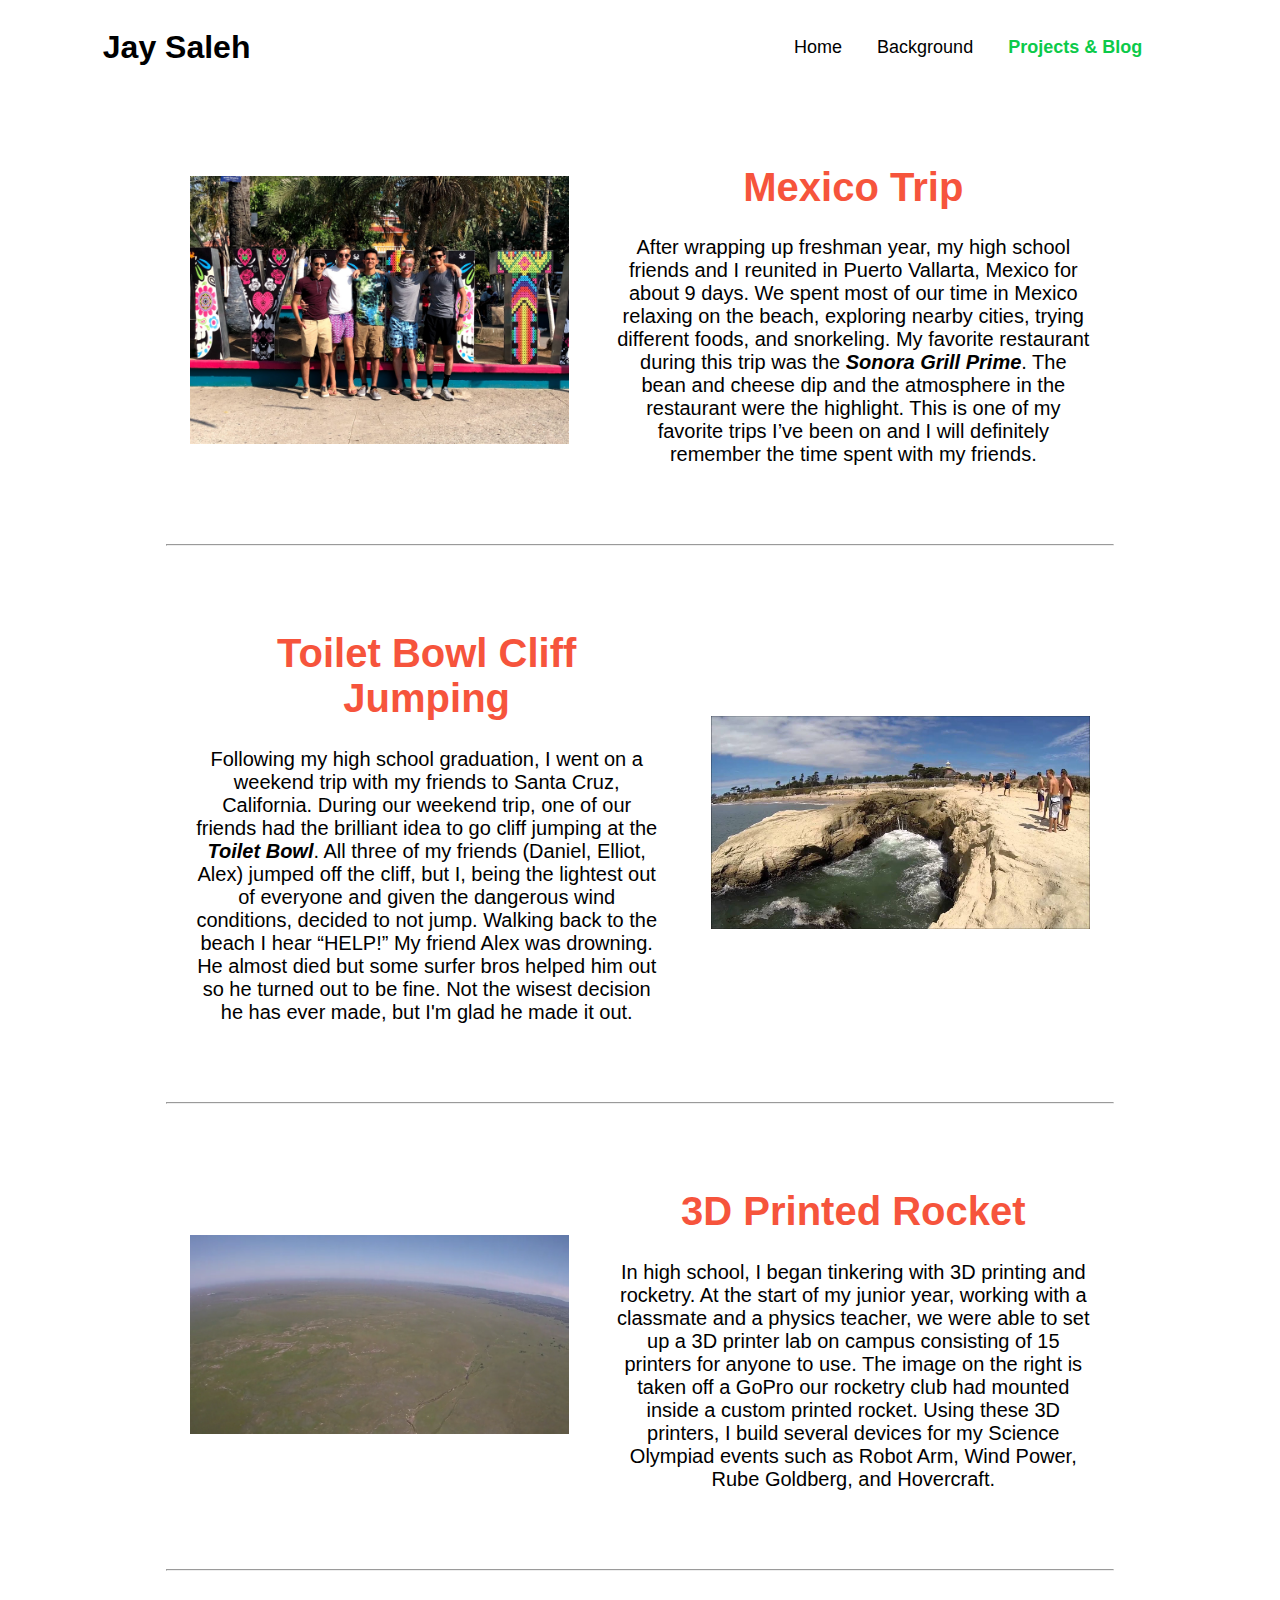
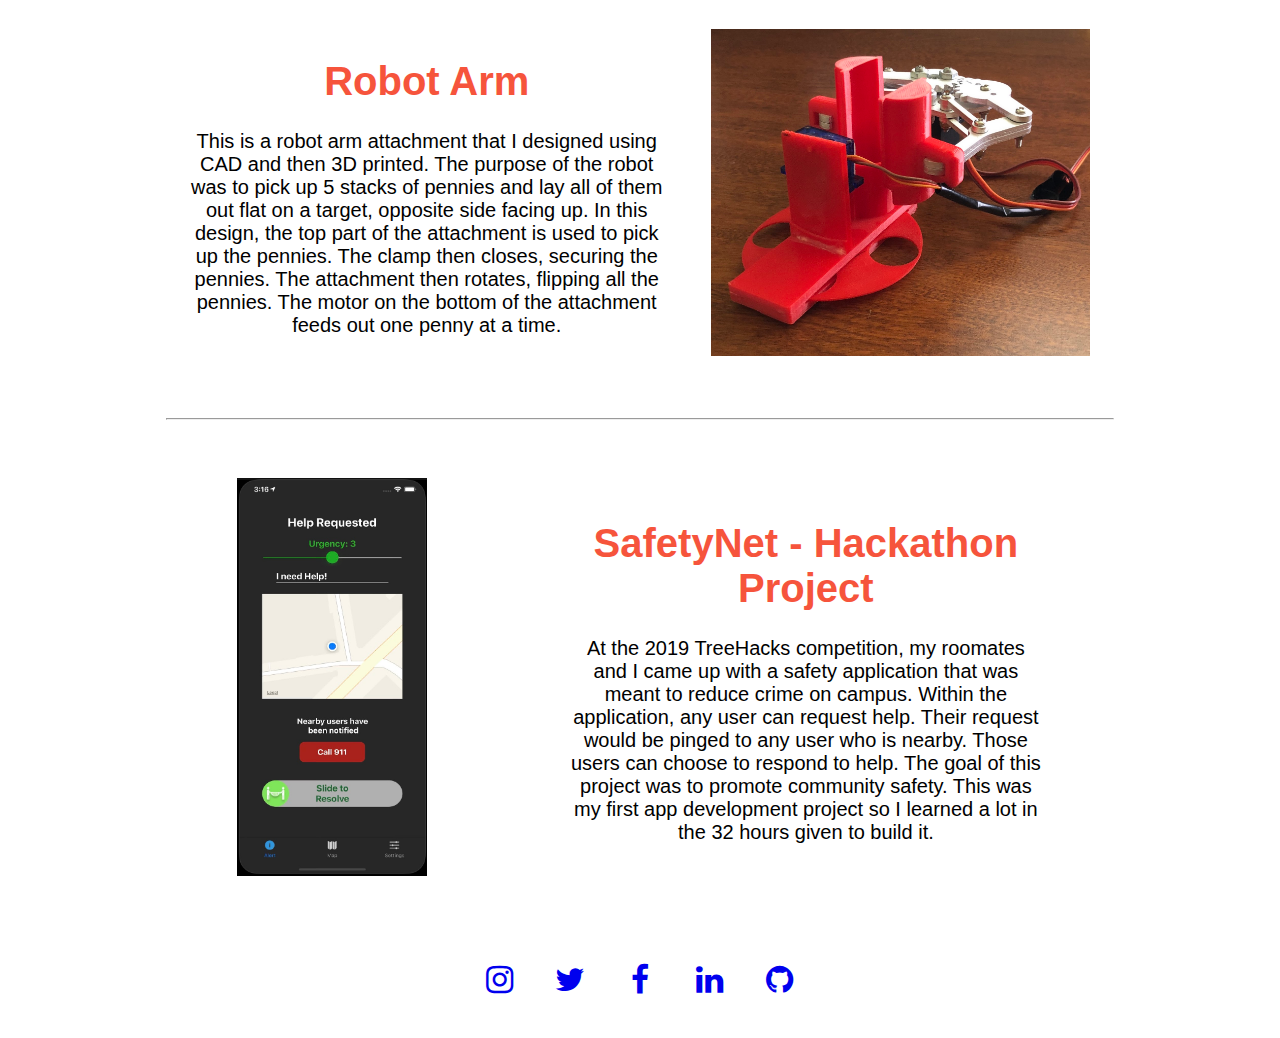
==== portfolio/src/main/webapp/index.html @ 9bb2496b "Modified links and fixed typos" ====
<!-- TODO: Remove optional tags -->
<!DOCTYPE html>
<html>
  <head>
    <meta charset="UTF-8">
    <title>Jay Saleh - Projects & Blog</title>
    <link rel="stylesheet" href="style.css">
    <link rel="stylesheet" href="https://cdnjs.cloudflare.com/ajax/libs/font-awesome/4.7.0/css/font-awesome.min.css">
  </head>
  <body>
    <header id="header">
      <h1>Jay Saleh</h1>
      <ul>
        <li><a href="#">Home</a></li>
        <li><a href="#">Background</a></li>
        <li><a href="#" id="selected">Projects & Blog</a></li>
      </ul>
    </header>
    <div id="blog-body">
      <div class="post">
        <div class="post-img">
          <img src="./images/mexico-trip.jpg" alt="Mexico Picture">
        </div>  
        <div class="post-text">
          <h1>Mexico Trip</h1>
          <p>
            After wrapping up freshman year, my high school friends and I reunited in Puerto Vallarta, Mexico
            for about 9 days. We spent most of our time in Mexico relaxing on the beach, exploring nearby cities,
            trying different foods, and snorkeling. My favorite restaurant during this trip was the
            <b><i><a href="https://bit.ly/3fU8Dr6" target="_blank" class="link">Sonora Grill Prime</a></i></b>.
            The bean and cheese dip and the atmosphere in the restaurant were the highlight. This is one of my
            favorite trips I’ve been on and I will definitely remember the time spent with my friends.
          </p>
        </div>
      </div>
      <hr>
      <div class="post">
        <div class="post-text">
          <h1>Toilet Bowl Cliff Jumping</h1>
          <p>
            Following my high school graduation, I went on a weekend trip with my friends to Santa Cruz, California.
            During our weekend trip, one of our friends had the brilliant idea to go cliff jumping at the 
            <i><b><a href="https://bit.ly/31jEZYq" target="_blank" class="link">Toilet Bowl</a></b></i>. 
            All three of my friends (Daniel, Elliot, Alex) jumped off the cliff, but I, being the lightest out of 
            everyone and given the dangerous wind conditions, decided to not jump. Walking back to the beach I hear
            “HELP!” My friend Alex was drowning. He almost died but some surfer bros helped him out so he turned out
            to be fine. Not the wisest decision he has ever made, but I'm glad he made it out.
          </p>
        </div>
         <div class="post-img">
          <img src="./images/toilet-bowl.jpg" alt="Toilet Bowl">
        </div> 
      </div>
      <hr>
      <div class="post">
        <div class="post-img">
          <img src="./images/rocket.jpg" alt="Rocket">
        </div> 
        <div class="post-text">
          <h1>3D Printed Rocket</h1>
          <p>
            In high school, I began tinkering with 3D printing and rocketry. At the start of my junior year,
            working with a classmate and a physics teacher, we were able to set up a 3D printer lab on campus
            consisting of 15 printers for anyone to use. The image on the right is taken off a GoPro our rocketry
            club had mounted inside a custom printed rocket. Using these 3D printers, I build several devices
            for my Science Olympiad events such as Robot Arm, Wind Power, Rube Goldberg, and Hovercraft.
          </p>
        </div>
      </div>
      <hr>
      <div class="post">
        <div class="post-text">
          <h1>Robot Arm</h1>
          <p>
            This is a robot arm attachment that I designed using CAD and then 3D printed. The purpose of the robot
            was to pick up 5 stacks of pennies and lay all of them out flat on a target, opposite side facing up.
            In this design, the top part of the attachment is used to pick up the pennies. The clamp then closes,
            securing the pennies. The attachment then rotates, flipping all the pennies. The motor on the bottom
            of the attachment feeds out one penny at a time.
          </p>
        </div>
        <div class="post-img">
          <img src="./images/robot-arm.jpg" alt="Robot Arm">
        </div> 
      </div>
      <hr>
      <div class="post">
        <div id="post-img-app">
          <img src="./images/safetyNet.jpg" alt="TreeHacks App">
        </div> 
        <div class="post-text">
          <h1>SafetyNet - Hackathon Project</h1>
          <p>
            At the 2019 TreeHacks competition, my roomates and I came up with a safety application that was meant
            to reduce crime on campus. Within the application, any user can request help. Their request would be
            pinged to any user who is nearby. Those users can choose to respond to help. The goal of this project
            was to promote community safety. This was my first app development project so I learned a lot in the
            32 hours given to build it.
          </p>
        </div>
      </div>
    </div>
    <footer id="footer">
      <a href="https://instagram.com/jaysaleh_" target="_blank" class="fa fa-instagram fa-2x"</a>
      <a href="https://twitter.com/j_saleh6" target="_blank" class="fa fa-twitter fa-2x"</a>
      <a href="https://facebook.com/jay.saleh.777/" target="_blank" class="fa fa-facebook fa-2x"</a>
      <a href="https://linkedin.com/in/jay-saleh" target="_blank" class="fa fa-linkedin fa-2x"</a>
      <a href="https://github.com/jaysaleh" target="_blank" class="fa fa-github fa-2x"></a>
    </footer>
  </body>
</html>
---- portfolio/src/main/webapp/style.css ----
* {
  font-family: Helvetica;
}

/* Header styling */
#header {
  align-items: center;
  display: flex;
  flex-direction: row;
  justify-content: space-between;
  margin: 0 auto 0 auto;
}

#header h1 {
  font-weight: 600;
}

#header ul {
  display: flex;
  flex-direction: row;
  list-style:none;
}

#header a {
  color: #000;
  font-size: 18px;
  font-weight: 200;
  padding-right: 35px;
  text-decoration: none;
}

#selected {
  color: #0cca4a !important;
  font-weight: bold !important;
}

/* Post styling */
#blog-body {
  margin: 0 auto 0 auto;
}

.post {
  align-items: center;
  display: flex;
  flex-direction: row;
  justify-content: space-around;
  margin: 0 auto 0 auto;
  width: 100%;
}

.post-img {
  width: 40%;
}

#post-img-app {
  width: 20%;
}

.post-img img,
#post-img-app img {
  height: 100%;
  width: 100%;
}

.post-text {
  width: 50%;
  text-align: center;
}

.post-text a:hover {
  color: #0cca4a !important;
}

.post-text a {
  color: #000 !important;
}

.post-text h1 {
  color: #f6543c;
}

/* <a> styling */
a:visited {
  color: #000;
}

a:hover {
  color: #f6543c !important;
}

.link {
  text-decoration: none;
}

/* Footer styling */
#footer {
  align-items: center;
  display: flex;
  flex-direction: row;
  height: 100px;
  justify-content: center;
  margin: 0 auto 0 auto;
  width: 60%;
}

/* Social media icons styling */
.fa {
  font-size: 50px;
  padding: 10px;
  text-align: center;
  text-decoration: none;
  width: 50px;
}

.fa:hover {
  color: #0cca4a !important;
  opacity: 0.7;
}

/* Window resizing contstraints */
@media (min-width:800px) {
  #header {
    width: 95% !important;
  }
  #blog-body {
    width: 85% !important;
  }  
  .post-text h1 {
    font-size: 30px !important;
  }
  .post-text p {
    font-size: 18px !important;
  }
  .post {
    padding-bottom: 25px !important;
    padding-top: 25px !important;
  }
}

@media (min-width:1200px) {
  #header {
    width: 85% !important;
  }
  #blog-body {
    width: 75% !important;
  }  
  .post-text h1 {
    font-size: 40px !important;
  }
  .post-text p {
    font-size: 20px !important;
  }
  .post {
    padding-bottom: 50px !important;
    padding-top: 50px !important;
  }
}

@media (min-width:1600px) {
  #header {
    width: 75% !important;
  }
  #blog-body {
    width: 65% !important;
  }  
  .post-text h1 {
    font-size: 50px !important;
  }
  .post-text p {
    font-size: 22px !important;
  }
  .post {
    padding-bottom: 75px !important;
    padding-top: 75px !important;
  }
}
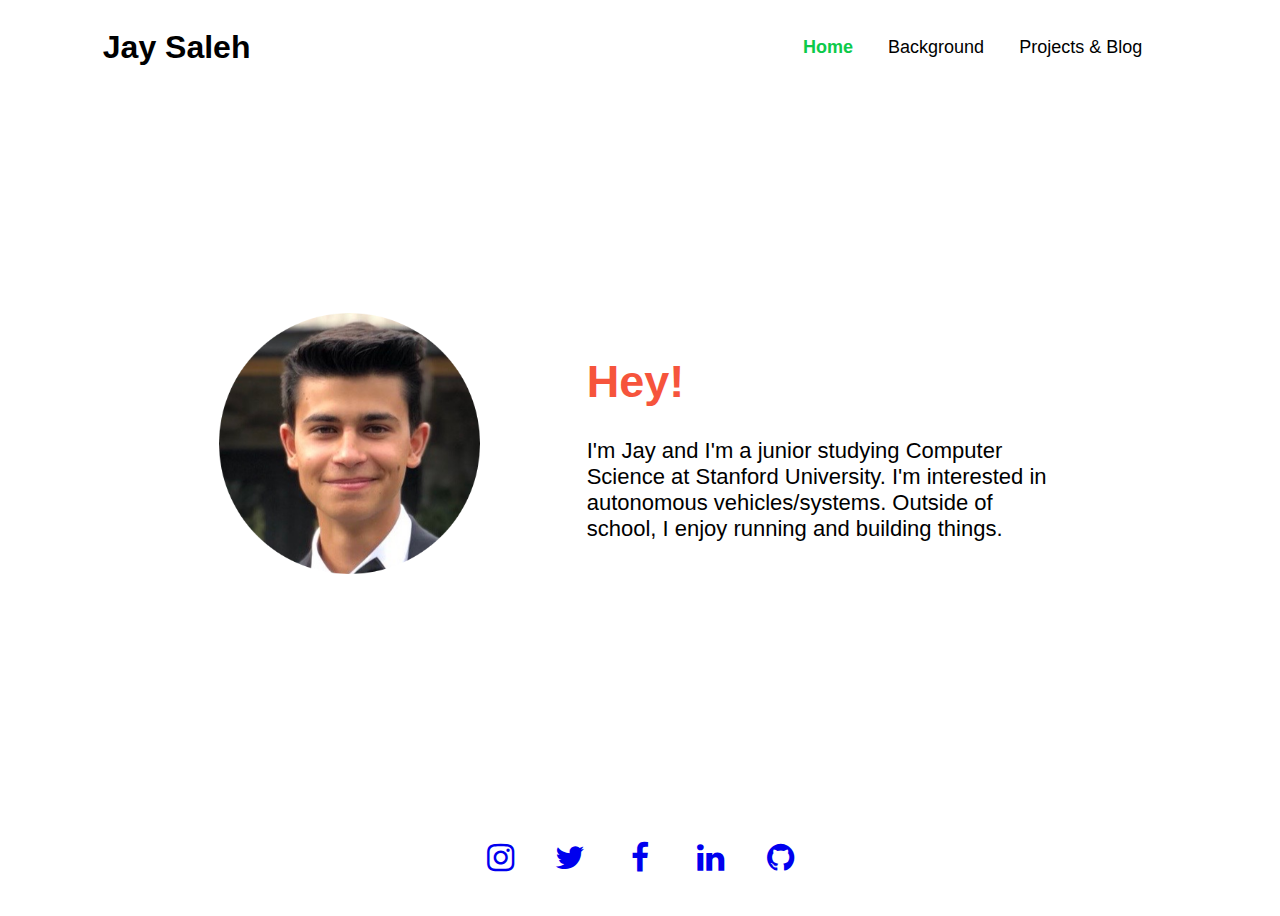
==== commit 6ea08452: "Minor footer styling and resizing support" ====
--- a/portfolio/src/main/webapp/index.html
+++ b/portfolio/src/main/webapp/index.html
@@ -1,101 +1,31 @@
-<!-- TODO: Remove optional tags -->
 <!DOCTYPE html>
 <html>
   <head>
     <meta charset="UTF-8">
-    <title>Jay Saleh - Projects & Blog</title>
+    <title>Jay Saleh's Portfolio</title>
     <link rel="stylesheet" href="style.css">
     <link rel="stylesheet" href="https://cdnjs.cloudflare.com/ajax/libs/font-awesome/4.7.0/css/font-awesome.min.css">
+    <script src="script.js"></script>
   </head>
-  <body>
-    <header id="header">
-      <h1>Jay Saleh</h1>
-      <ul>
-        <li><a href="#">Home</a></li>
-        <li><a href="#">Background</a></li>
-        <li><a href="#" id="selected">Projects & Blog</a></li>
-      </ul>
-    </header>
-    <div id="blog-body">
-      <div class="post">
-        <div class="post-img">
-          <img src="./images/mexico-trip.jpg" alt="Mexico Picture">
+  <body id="container">
+    <div id="content-wrap">
+      <header id="header">
+        <h1>Jay Saleh</h1>
+        <ul>
+          <li><a href="#" id="selected">Home</a></li>
+          <li><a href="#">Background</a></li>
+          <li><a href="#">Projects & Blog</a></li>
+        </ul>
+      </header>
+      <div id="body">
+        <div id="body-img">
+          <img src="./images/jay-circle.JPG" alt="Jay's Picture">
         </div>  
-        <div class="post-text">
-          <h1>Mexico Trip</h1>
+        <div id="body-text">
+          <h1>Hey!</h1>
           <p>
-            After wrapping up freshman year, my high school friends and I reunited in Puerto Vallarta, Mexico
-            for about 9 days. We spent most of our time in Mexico relaxing on the beach, exploring nearby cities,
-            trying different foods, and snorkeling. My favorite restaurant during this trip was the
-            <b><i><a href="https://bit.ly/3fU8Dr6" target="_blank" class="link">Sonora Grill Prime</a></i></b>.
-            The bean and cheese dip and the atmosphere in the restaurant were the highlight. This is one of my
-            favorite trips I’ve been on and I will definitely remember the time spent with my friends.
-          </p>
-        </div>
-      </div>
-      <hr>
-      <div class="post">
-        <div class="post-text">
-          <h1>Toilet Bowl Cliff Jumping</h1>
-          <p>
-            Following my high school graduation, I went on a weekend trip with my friends to Santa Cruz, California.
-            During our weekend trip, one of our friends had the brilliant idea to go cliff jumping at the 
-            <i><b><a href="https://bit.ly/31jEZYq" target="_blank" class="link">Toilet Bowl</a></b></i>. 
-            All three of my friends (Daniel, Elliot, Alex) jumped off the cliff, but I, being the lightest out of 
-            everyone and given the dangerous wind conditions, decided to not jump. Walking back to the beach I hear
-            “HELP!” My friend Alex was drowning. He almost died but some surfer bros helped him out so he turned out
-            to be fine. Not the wisest decision he has ever made, but I'm glad he made it out.
-          </p>
-        </div>
-         <div class="post-img">
-          <img src="./images/toilet-bowl.jpg" alt="Toilet Bowl">
-        </div> 
-      </div>
-      <hr>
-      <div class="post">
-        <div class="post-img">
-          <img src="./images/rocket.jpg" alt="Rocket">
-        </div> 
-        <div class="post-text">
-          <h1>3D Printed Rocket</h1>
-          <p>
-            In high school, I began tinkering with 3D printing and rocketry. At the start of my junior year,
-            working with a classmate and a physics teacher, we were able to set up a 3D printer lab on campus
-            consisting of 15 printers for anyone to use. The image on the right is taken off a GoPro our rocketry
-            club had mounted inside a custom printed rocket. Using these 3D printers, I build several devices
-            for my Science Olympiad events such as Robot Arm, Wind Power, Rube Goldberg, and Hovercraft.
-          </p>
-        </div>
-      </div>
-      <hr>
-      <div class="post">
-        <div class="post-text">
-          <h1>Robot Arm</h1>
-          <p>
-            This is a robot arm attachment that I designed using CAD and then 3D printed. The purpose of the robot
-            was to pick up 5 stacks of pennies and lay all of them out flat on a target, opposite side facing up.
-            In this design, the top part of the attachment is used to pick up the pennies. The clamp then closes,
-            securing the pennies. The attachment then rotates, flipping all the pennies. The motor on the bottom
-            of the attachment feeds out one penny at a time.
-          </p>
-        </div>
-        <div class="post-img">
-          <img src="./images/robot-arm.jpg" alt="Robot Arm">
-        </div> 
-      </div>
-      <hr>
-      <div class="post">
-        <div id="post-img-app">
-          <img src="./images/safetyNet.jpg" alt="TreeHacks App">
-        </div> 
-        <div class="post-text">
-          <h1>SafetyNet - Hackathon Project</h1>
-          <p>
-            At the 2019 TreeHacks competition, my roomates and I came up with a safety application that was meant
-            to reduce crime on campus. Within the application, any user can request help. Their request would be
-            pinged to any user who is nearby. Those users can choose to respond to help. The goal of this project
-            was to promote community safety. This was my first app development project so I learned a lot in the
-            32 hours given to build it.
+            I'm Jay and I'm a junior studying Computer Science at Stanford University. I'm interested in
+            autonomous vehicles/systems. Outside of school, I enjoy running and building things.
           </p>
         </div>
       </div>
@@ -108,4 +38,4 @@
       <a href="https://github.com/jaysaleh" target="_blank" class="fa fa-github fa-2x"></a>
     </footer>
   </body>
-</html>+</html>
--- a/portfolio/src/main/webapp/style.css
+++ b/portfolio/src/main/webapp/style.css
@@ -1,5 +1,15 @@
 * {
   font-family: Helvetica;
+}
+
+/* Container styling */
+#container {
+  position: relative;
+  min-height: 100vh;
+}
+
+#content-wrap {
+  padding-bottom: 100px;
 }
 
 /* Header styling */
@@ -22,7 +32,7 @@
 }
 
 #header a {
-  color: #000;
+  color: #000000;
   font-size: 18px;
   font-weight: 200;
   padding-right: 35px;
@@ -34,73 +44,53 @@
   font-weight: bold !important;
 }
 
-/* Post styling */
-#blog-body {
-  margin: 0 auto 0 auto;
-}
-
-.post {
+/* Body styling */
+#body {
   align-items: center;
   display: flex;
   flex-direction: row;
   justify-content: space-around;
   margin: 0 auto 0 auto;
-  width: 100%;
 }
 
-.post-img {
-  width: 40%;
+#body-img {
+  width: 27.5%;
 }
 
-#post-img-app {
-  width: 20%;
-}
-
-.post-img img,
-#post-img-app img {
+#body-img img {
   height: 100%;
   width: 100%;
 }
 
-.post-text {
+#body-text {
   width: 50%;
-  text-align: center;
 }
 
-.post-text a:hover {
-  color: #0cca4a !important;
-}
-
-.post-text a {
-  color: #000 !important;
-}
-
-.post-text h1 {
+#body-text h1{
   color: #f6543c;
 }
 
-/* <a> styling */
-a:visited {
-  color: #000;
+/* a tag styling */
+a:visited{
+  color: #000000;
 }
 
-a:hover {
+a:hover{
   color: #f6543c !important;
-}
-
-.link {
-  text-decoration: none;
 }
 
 /* Footer styling */
 #footer {
   align-items: center;
+  bottom: 0;
   display: flex;
   flex-direction: row;
   height: 100px;
   justify-content: center;
-  margin: 0 auto 0 auto;
-  width: 60%;
+  margin-left: auto;
+  margin-right: auto;
+  position: absolute;
+  width: 100%;
 }
 
 /* Social media icons styling */
@@ -122,18 +112,17 @@
   #header {
     width: 95% !important;
   }
-  #blog-body {
+  #body {
     width: 85% !important;
   }  
-  .post-text h1 {
-    font-size: 30px !important;
+  #body-text h1 {
+    font-size: 35px !important;
   }
-  .post-text p {
+  #body-text p {
     font-size: 18px !important;
   }
-  .post {
-    padding-bottom: 25px !important;
-    padding-top: 25px !important;
+  #body {
+    padding-top: 125px !important;
   }
 }
 
@@ -141,18 +130,17 @@
   #header {
     width: 85% !important;
   }
-  #blog-body {
+  #body {
     width: 75% !important;
   }  
-  .post-text h1 {
-    font-size: 40px !important;
+  #body-text h1 {
+    font-size: 45px !important;
   }
-  .post-text p {
-    font-size: 20px !important;
+  #body-text p {
+    font-size: 22px !important;
   }
-  .post {
-    padding-bottom: 50px !important;
-    padding-top: 50px !important;
+  #body {
+    padding-top: 225px !important;
   }
 }
 
@@ -160,17 +148,16 @@
   #header {
     width: 75% !important;
   }
-  #blog-body {
-    width: 65% !important;
+  #body {
+    width: 60% !important;
   }  
-  .post-text h1 {
-    font-size: 50px !important;
+  #body-text h1 {
+    font-size: 55px !important;
   }
-  .post-text p {
-    font-size: 22px !important;
+  #body-text p {
+    font-size: 26px !important;
   }
-  .post {
-    padding-bottom: 75px !important;
-    padding-top: 75px !important;
+  #body {
+    padding-top: 325px !important;
   }
-}+}
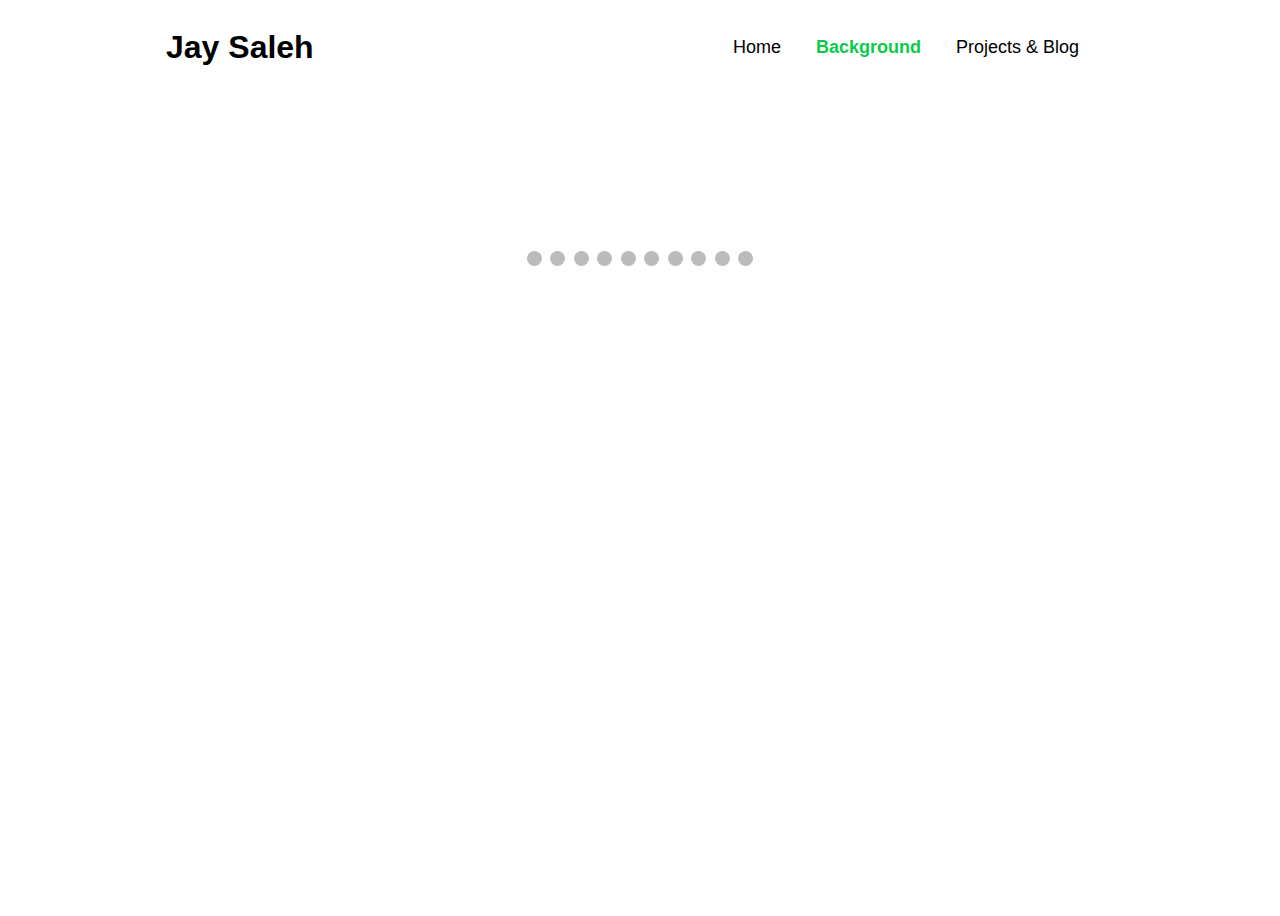
==== commit 9bc48347: "Alphabatized style.css file and minor edits to footer" ====
--- a/portfolio/src/main/webapp/index.html
+++ b/portfolio/src/main/webapp/index.html
@@ -1,41 +1,132 @@
+<!-- TODO: Remove optional tags in all html files
+     TODO: Look into creating an enum for plusSlides(-1/1)
+ -->
 <!DOCTYPE html>
 <html>
   <head>
     <meta charset="UTF-8">
-    <title>Jay Saleh's Portfolio</title>
+    <title>Jay Saleh - Background</title>
     <link rel="stylesheet" href="style.css">
-    <link rel="stylesheet" href="https://cdnjs.cloudflare.com/ajax/libs/font-awesome/4.7.0/css/font-awesome.min.css">
-    <script src="script.js"></script>
-  </head>
+    <script src="https://kit.fontawesome.com/3e46bf8e63.js" crossorigin="anonymous"></script>
+  <head>
   <body id="container">
     <div id="content-wrap">
       <header id="header">
         <h1>Jay Saleh</h1>
         <ul>
-          <li><a href="#" id="selected">Home</a></li>
-          <li><a href="#">Background</a></li>
-          <li><a href="#">Projects & Blog</a></li>
+          <li><a href="#">Home</a><li>
+          <li><a href="#" id="selected">Background</a><li>
+          <li><a href="#">Projects & Blog</a><li>
         </ul>
       </header>
-      <div id="body">
-        <div id="body-img">
-          <img src="./images/jay-circle.JPG" alt="Jay's Picture">
-        </div>  
-        <div id="body-text">
-          <h1>Hey!</h1>
+      <div id="slideshow-container">
+        <a class="fas fa-arrow-left fas-3x" onclick="plusSlide(-1)"></a>
+        <div class="mySlides fade">
+          <h1>Birth</h1>
+          <h3>August 12th 2000 - Stockton, CA</h1>
+          <img src="../images/jay-birth.jpg" alt="Birth Picture" class="img-60">
           <p>
-            I'm Jay and I'm a junior studying Computer Science at Stanford University. I'm interested in
-            autonomous vehicles/systems. Outside of school, I enjoy running and building things.
+            My mother birthed her second child (me) on August 12th, 2000 at 4:44 PM at Dameron Hospital in Stockton, California. 
+            I don't rememeber the journey but apparently I almost died. Shortly after, I traveled 16 miles north to my new crib. 
+            Above is a picture of me with all my new drip.
           </p>
         </div>
+        <div class="mySlides fade">
+          <h1>Brother's Ballpit Party</h1>
+          <h3>December 6th 2001 - Stockton, CA</h1>
+          <img src="../images/jay-ballpit.jpg" alt="Ballpit Picture" class="img-60">
+          <p>As you can see from the picture above, I was having a <b><i>blast.</i></b></p>
+        </div>
+        <div class="mySlides fade">
+          <h1>First Zoo Trip</h1>
+          <h3>June 2002 - Lodi, CA</h1>
+          <img src="../images/jay-zoo.jpg" alt="Zoo Picture" class="img-60">
+          <p>
+            This was my first trip to Mickie Grove Park, a local park with a zoo. I was teriffied of animals before this day, but 
+            I really liked the parrots they had. From this day foward, my parents would take me to the zoo pretty often.
+          </p>
+        </div>
+        <div class="mySlides fade">
+          <h1>Introduction to the Computer</h1>
+          <h3>Febuary 2006 - Lodi, CA</h1>
+          <img src="../images/emachine.jpg" alt="Computer Picture" class="img-60">
+          <p>
+            This was my family's first computer, the eMachine T3985. I loved this thing. I remember spending long nights playing
+            computer games. Around this time I also started school at first grade. I missed preschool, kindgarden, and part of
+            first grade as I was out of the country.
+          </p>
+        </div>
+        <div class="mySlides fade">
+          <h1>Lakewood Elementary School</h1>
+          <h3>February 2006 - May 2012 - Lodi, CA</h1>
+          <img src="../images/lakewood.jpg" alt="Lakewood Picture" class="img-60">
+          <p>
+            This is where I went to Elementary School. I spent 2006 - 2011 here. As mentioned previously, I started school at 1st grade
+            so the majority of my time here was spent catching up. I'll take the next few slides to introduce my town/schools.
+            Shoutout to <br> Mr. McKilligan, you're a real one.
+          </p>
+        </div>
+        <div class="mySlides fade">
+          <h1>Millswood Middle School</h1>
+          <h3>August 2012 - May 2014 - Lodi, CA</h1>
+          <img src="../images/millswood.jpg" alt="Millswood Picture" class="img-80">
+          <p>This is where I went to middle school. I don't remember much from this time period so we'll just move on.</p>
+        </div>
+        <div class="mySlides fade">
+          <h1>Lodi High School</h1>
+          <h3>August 2014 - May 2018 - Lodi, CA</h1>
+          <img src="../images/lodihigh.jpg" alt="Lodi High Picture" class="img-60">
+          <p>
+            This is my high school. I would say about 80% of my memories come from this place. I made a lot of freinds here through 
+            several activities such as cross country, track and field, rocketry club, the 3D printing lab, and Science Olympiad. As 
+            much as I hated this place while I was there, I miss the memories I made with my friends before we all went our respective paths.
+          </p>
+        </div>
+        <div class="mySlides fade">
+          <h1>High School Graduation</h1>
+          <h3>May 31st 2018 - Stockton, CA</h1>
+          <img src="../images/grad.jpg" alt="Grad Picture" class="img-75">
+          <p>These are some of my closest friends in high school. It was a very nostalgic day. I miss the boys.</p>
+        </div>
+        <div class="mySlides fade">
+          <h1>First Day of College</h1>
+          <h3>Septemeber 21st 2018 - Stanford, CA</h1>
+          <img src="../images/stanford.jpg" alt="Stanford Picture" class="img-75">
+          <p>
+            I started school on Septemeber 21st 2018. Going into college I was premed. After taking <b><a href="https://web.stanford.edu/class/cs106b/" target="_blank" id="cs-link">CS106B</a></b> (Programing Abstractions), I found the content very enagaging 
+            and decided to switch majors to Computer Science. College was very intimiating at first with everyone saying it would be extremely 
+            diffcult. Looking back to my first day, I would tell myself to take it easy.
+          </p>
+        </div>
+        <div class="mySlides fade">
+          <h1>First Day at Google</h1>
+          <h3>June 15th 2020 - Lodi, CA</h1>
+          <img src="../images/google.jpg" alt="Google Picture" class="img-50">
+          <p>I'm super exicted to be a part of Google and for all the explorations I take this summer!</p>
+        </div>  
+        <a class="fas fa-arrow-right fas-3x" onclick="plusSlide(1)"></a>
+      </div>
+      <br>
+      <div class="dot-container">
+        <span class="dot" onclick="currentSlide(1)"></span>
+        <span class="dot" onclick="currentSlide(2)"></span>
+        <span class="dot" onclick="currentSlide(3)"></span>
+        <span class="dot" onclick="currentSlide(4)"></span>
+        <span class="dot" onclick="currentSlide(5)"></span>
+        <span class="dot" onclick="currentSlide(6)"></span>
+        <span class="dot" onclick="currentSlide(7)"></span>
+        <span class="dot" onclick="currentSlide(8)"></span>
+        <span class="dot" onclick="currentSlide(9)"></span>
+        <span class="dot" onclick="currentSlide(10)"></span>
       </div>
     </div>
-    <footer id="footer">
-      <a href="https://instagram.com/jaysaleh_" target="_blank" class="fa fa-instagram fa-2x"</a>
-      <a href="https://twitter.com/j_saleh6" target="_blank" class="fa fa-twitter fa-2x"</a>
-      <a href="https://facebook.com/jay.saleh.777/" target="_blank" class="fa fa-facebook fa-2x"</a>
-      <a href="https://linkedin.com/in/jay-saleh" target="_blank" class="fa fa-linkedin fa-2x"</a>
-      <a href="https://github.com/jaysaleh" target="_blank" class="fa fa-github fa-2x"></a>
-    </footer>
   </body>
+  <footer id="footer">
+    <a href="https://instagram.com/jaysaleh_" target="_blank" class="fa fa-instagram fa-2x"</a>
+    <a href="https://twitter.com/j_saleh6" target="_blank" class="fa fa-twitter fa-2x"</a>
+    <a href="https://facebook.com/jay.saleh.777/" target="_blank" class="fa fa-facebook fa-2x"</a>
+    <a href="https://linkedin.com/in/jay-saleh" target="_blank" class="fa fa-linkedin fa-2x"</a>
+    <a href="https://github.com/jaysaleh" target="_blank" class="fa fa-github fa-2x"></a>
+  </footer>
+  <script src="script.js"></script>
 </html>
--- a/portfolio/src/main/webapp/style.css
+++ b/portfolio/src/main/webapp/style.css
@@ -1,5 +1,20 @@
-* {
+* { 
+  box-sizing: border-box;
   font-family: Helvetica;
+}
+
+/* <a> styling */
+a:hover {
+  color: #f6543c !important;
+}
+
+a:visited {
+  color: #000;
+}
+
+.active, 
+.dot:hover {
+  background-color: #717171;
 }
 
 /* Container styling */
@@ -12,152 +27,192 @@
   padding-bottom: 100px;
 }
 
-/* Header styling */
-#header {
-  align-items: center;
-  display: flex;
-  flex-direction: row;
-  justify-content: space-between;
-  margin: 0 auto 0 auto;
-}
-
-#header h1 {
-  font-weight: 600;
-}
-
-#header ul {
-  display: flex;
-  flex-direction: row;
-  list-style:none;
-}
-
-#header a {
-  color: #000000;
-  font-size: 18px;
-  font-weight: 200;
-  padding-right: 35px;
-  text-decoration: none;
-}
-
-#selected {
+/* Link styling */
+#cs-link {
+  text-decoration: none;
+}
+
+/* Dot styling */
+.dot {
+  background-color: #bbb;
+  border-radius: 50%;
+  cursor: pointer;
+  display: inline-block;
+  height: 15px;
+  margin: 0 2px;
+  transition: background-color 0.6s ease;
+  width: 15px;
+}
+
+.dot-container {
+  text-align: center;
+}
+
+/* Button styling */
+.fas {
+  font-size: 50px;
+  padding: 10px;
+  text-align: center;
+  text-decoration: none;
+  width: 50px;
+}
+
+.fas:hover {
+  color: #f6543c;
+  opacity: 0.3;
+}
+
+/* Social media icon styling */
+.fa {
+  font-size: 50px;
+  padding: 10px;
+  text-align: center;
+  text-decoration: none;
+  width: 50px;
+}
+
+.fa:hover {
   color: #0cca4a !important;
-  font-weight: bold !important;
-}
-
-/* Body styling */
-#body {
-  align-items: center;
-  display: flex;
-  flex-direction: row;
-  justify-content: space-around;
-  margin: 0 auto 0 auto;
-}
-
-#body-img {
-  width: 27.5%;
-}
-
-#body-img img {
-  height: 100%;
-  width: 100%;
-}
-
-#body-text {
-  width: 50%;
-}
-
-#body-text h1{
-  color: #f6543c;
-}
-
-/* a tag styling */
-a:visited{
-  color: #000000;
-}
-
-a:hover{
-  color: #f6543c !important;
+  opacity: 0.7;
+}
+
+/* Fade styling */
+.fade {
+  animation-duration: 1.5s;
+  animation-name: fade;
+  -webkit-animation-duration: 1.5s;
+  -webkit-animation-name: fade;
 }
 
 /* Footer styling */
 #footer {
   align-items: center;
-  bottom: 0;
+  bottom: 0px;
   display: flex;
   flex-direction: row;
   height: 100px;
   justify-content: center;
   margin-left: auto;
   margin-right: auto;
+  margin-top: 20px;
   position: absolute;
   width: 100%;
 }
 
-/* Social media icons styling */
-.fa {
-  font-size: 50px;
-  padding: 10px;
-  text-align: center;
-  text-decoration: none;
-  width: 50px;
-}
-
-.fa:hover {
+/* Header styling */
+#header {
+  align-items: center;
+  display: flex;
+  flex-direction: row;
+  justify-content: space-between;
+  margin-left: auto;
+  margin-right: auto;
+  width: 75%;
+}
+
+#header a {
+  color: #000;
+  font-size: 18px;
+  font-weight: 200;
+  padding-right: 35px;
+  text-decoration: none;
+}
+
+#header h1 {
+  font-weight: 600;
+}
+
+#header ul {
+  display: flex;
+  flex-direction: row;
+  list-style:none;
+}
+
+/* Image styling */
+.img-50 {
+  height: 50%;
+  width: 50%;
+}
+
+.img-60 {
+  height: 60%;
+  width: 60%;
+}
+
+.img-75 {
+  height: 75%;
+  width: 75%;
+}
+
+.img-80 {
+  height: 80%;
+  width: 80%;
+}
+
+/* mySlides styling */
+.mySlides {
+  display: none;
+  text-align: center;
+}
+
+.mySlides h1 {
+  color: #f6543c;
+  text-align: center;
+}
+
+.mySlides h3 {
+  text-align: center;
+}
+
+/* Selected page styling */
+#selected {
   color: #0cca4a !important;
-  opacity: 0.7;
-}
-
-/* Window resizing contstraints */
-@media (min-width:800px) {
-  #header {
-    width: 95% !important;
-  }
-  #body {
-    width: 85% !important;
-  }  
-  #body-text h1 {
-    font-size: 35px !important;
-  }
-  #body-text p {
-    font-size: 18px !important;
-  }
-  #body {
+  font-weight: bold !important;
+}
+
+/* Slide container styling */
+#slideshow-container {
+  align-items: center;
+  display: flex;
+  justify-content: space-around;
+  margin: auto;
+  max-width: 1000px;
+}
+
+/* Fading animations */
+@-webkit-keyframes fade {
+  from {
+    opacity: .4;
+  }
+  to {
+    opacity: 1;
+  }
+}
+
+@keyframes fade {
+  from {
+    opacity: .4;
+  }
+  to {
+    opacity: 1;
+  }
+}
+
+/* Resizing constraints */
+@media (min-width:800px){
+  #slideshow-container {
+    padding-top: 50px !important;
+  }
+}
+
+@media (min-width:1200px){
+  #slideshow-container {
     padding-top: 125px !important;
   }
 }
 
-@media (min-width:1200px) {
-  #header {
-    width: 85% !important;
-  }
-  #body {
-    width: 75% !important;
-  }  
-  #body-text h1 {
-    font-size: 45px !important;
-  }
-  #body-text p {
-    font-size: 22px !important;
-  }
-  #body {
-    padding-top: 225px !important;
-  }
-}
-
-@media (min-width:1600px) {
-  #header {
-    width: 75% !important;
-  }
-  #body {
-    width: 60% !important;
-  }  
-  #body-text h1 {
-    font-size: 55px !important;
-  }
-  #body-text p {
-    font-size: 26px !important;
-  }
-  #body {
-    padding-top: 325px !important;
-  }
-}
+@media (min-width:1600px){
+  #slideshow-container {
+    padding-top: 200px !important;
+  }
+}
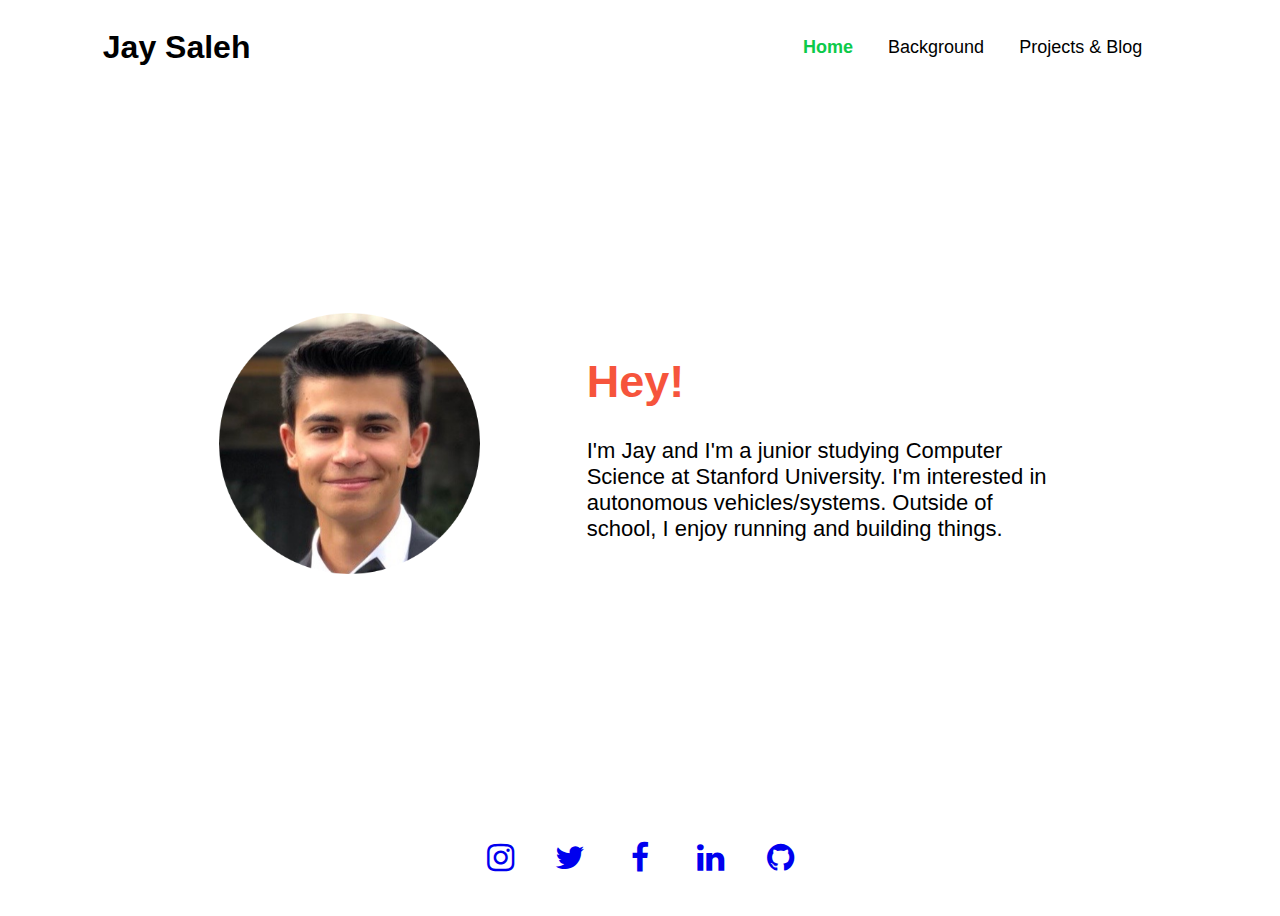
==== commit 19c5d7bc: "Merge pull request #2 from jaysaleh/home-screen" ====
--- a/portfolio/src/main/webapp/index.html
+++ b/portfolio/src/main/webapp/index.html
@@ -1,132 +1,41 @@
-<!-- TODO: Remove optional tags in all html files
-     TODO: Look into creating an enum for plusSlides(-1/1)
- -->
 <!DOCTYPE html>
 <html>
   <head>
     <meta charset="UTF-8">
-    <title>Jay Saleh - Background</title>
+    <title>Jay Saleh's Portfolio</title>
     <link rel="stylesheet" href="style.css">
-    <script src="https://kit.fontawesome.com/3e46bf8e63.js" crossorigin="anonymous"></script>
-  <head>
+    <link rel="stylesheet" href="https://cdnjs.cloudflare.com/ajax/libs/font-awesome/4.7.0/css/font-awesome.min.css">
+    <script src="script.js"></script>
+  </head>
   <body id="container">
     <div id="content-wrap">
       <header id="header">
         <h1>Jay Saleh</h1>
         <ul>
-          <li><a href="#">Home</a><li>
-          <li><a href="#" id="selected">Background</a><li>
-          <li><a href="#">Projects & Blog</a><li>
+          <li><a href="#" id="selected">Home</a></li>
+          <li><a href="#">Background</a></li>
+          <li><a href="#">Projects & Blog</a></li>
         </ul>
       </header>
-      <div id="slideshow-container">
-        <a class="fas fa-arrow-left fas-3x" onclick="plusSlide(-1)"></a>
-        <div class="mySlides fade">
-          <h1>Birth</h1>
-          <h3>August 12th 2000 - Stockton, CA</h1>
-          <img src="../images/jay-birth.jpg" alt="Birth Picture" class="img-60">
+      <div id="body">
+        <div id="body-img">
+          <img src="./images/jay-circle.JPG" alt="Jay's Picture">
+        </div>  
+        <div id="body-text">
+          <h1>Hey!</h1>
           <p>
-            My mother birthed her second child (me) on August 12th, 2000 at 4:44 PM at Dameron Hospital in Stockton, California. 
-            I don't rememeber the journey but apparently I almost died. Shortly after, I traveled 16 miles north to my new crib. 
-            Above is a picture of me with all my new drip.
+            I'm Jay and I'm a junior studying Computer Science at Stanford University. I'm interested in
+            autonomous vehicles/systems. Outside of school, I enjoy running and building things.
           </p>
         </div>
-        <div class="mySlides fade">
-          <h1>Brother's Ballpit Party</h1>
-          <h3>December 6th 2001 - Stockton, CA</h1>
-          <img src="../images/jay-ballpit.jpg" alt="Ballpit Picture" class="img-60">
-          <p>As you can see from the picture above, I was having a <b><i>blast.</i></b></p>
-        </div>
-        <div class="mySlides fade">
-          <h1>First Zoo Trip</h1>
-          <h3>June 2002 - Lodi, CA</h1>
-          <img src="../images/jay-zoo.jpg" alt="Zoo Picture" class="img-60">
-          <p>
-            This was my first trip to Mickie Grove Park, a local park with a zoo. I was teriffied of animals before this day, but 
-            I really liked the parrots they had. From this day foward, my parents would take me to the zoo pretty often.
-          </p>
-        </div>
-        <div class="mySlides fade">
-          <h1>Introduction to the Computer</h1>
-          <h3>Febuary 2006 - Lodi, CA</h1>
-          <img src="../images/emachine.jpg" alt="Computer Picture" class="img-60">
-          <p>
-            This was my family's first computer, the eMachine T3985. I loved this thing. I remember spending long nights playing
-            computer games. Around this time I also started school at first grade. I missed preschool, kindgarden, and part of
-            first grade as I was out of the country.
-          </p>
-        </div>
-        <div class="mySlides fade">
-          <h1>Lakewood Elementary School</h1>
-          <h3>February 2006 - May 2012 - Lodi, CA</h1>
-          <img src="../images/lakewood.jpg" alt="Lakewood Picture" class="img-60">
-          <p>
-            This is where I went to Elementary School. I spent 2006 - 2011 here. As mentioned previously, I started school at 1st grade
-            so the majority of my time here was spent catching up. I'll take the next few slides to introduce my town/schools.
-            Shoutout to <br> Mr. McKilligan, you're a real one.
-          </p>
-        </div>
-        <div class="mySlides fade">
-          <h1>Millswood Middle School</h1>
-          <h3>August 2012 - May 2014 - Lodi, CA</h1>
-          <img src="../images/millswood.jpg" alt="Millswood Picture" class="img-80">
-          <p>This is where I went to middle school. I don't remember much from this time period so we'll just move on.</p>
-        </div>
-        <div class="mySlides fade">
-          <h1>Lodi High School</h1>
-          <h3>August 2014 - May 2018 - Lodi, CA</h1>
-          <img src="../images/lodihigh.jpg" alt="Lodi High Picture" class="img-60">
-          <p>
-            This is my high school. I would say about 80% of my memories come from this place. I made a lot of freinds here through 
-            several activities such as cross country, track and field, rocketry club, the 3D printing lab, and Science Olympiad. As 
-            much as I hated this place while I was there, I miss the memories I made with my friends before we all went our respective paths.
-          </p>
-        </div>
-        <div class="mySlides fade">
-          <h1>High School Graduation</h1>
-          <h3>May 31st 2018 - Stockton, CA</h1>
-          <img src="../images/grad.jpg" alt="Grad Picture" class="img-75">
-          <p>These are some of my closest friends in high school. It was a very nostalgic day. I miss the boys.</p>
-        </div>
-        <div class="mySlides fade">
-          <h1>First Day of College</h1>
-          <h3>Septemeber 21st 2018 - Stanford, CA</h1>
-          <img src="../images/stanford.jpg" alt="Stanford Picture" class="img-75">
-          <p>
-            I started school on Septemeber 21st 2018. Going into college I was premed. After taking <b><a href="https://web.stanford.edu/class/cs106b/" target="_blank" id="cs-link">CS106B</a></b> (Programing Abstractions), I found the content very enagaging 
-            and decided to switch majors to Computer Science. College was very intimiating at first with everyone saying it would be extremely 
-            diffcult. Looking back to my first day, I would tell myself to take it easy.
-          </p>
-        </div>
-        <div class="mySlides fade">
-          <h1>First Day at Google</h1>
-          <h3>June 15th 2020 - Lodi, CA</h1>
-          <img src="../images/google.jpg" alt="Google Picture" class="img-50">
-          <p>I'm super exicted to be a part of Google and for all the explorations I take this summer!</p>
-        </div>  
-        <a class="fas fa-arrow-right fas-3x" onclick="plusSlide(1)"></a>
-      </div>
-      <br>
-      <div class="dot-container">
-        <span class="dot" onclick="currentSlide(1)"></span>
-        <span class="dot" onclick="currentSlide(2)"></span>
-        <span class="dot" onclick="currentSlide(3)"></span>
-        <span class="dot" onclick="currentSlide(4)"></span>
-        <span class="dot" onclick="currentSlide(5)"></span>
-        <span class="dot" onclick="currentSlide(6)"></span>
-        <span class="dot" onclick="currentSlide(7)"></span>
-        <span class="dot" onclick="currentSlide(8)"></span>
-        <span class="dot" onclick="currentSlide(9)"></span>
-        <span class="dot" onclick="currentSlide(10)"></span>
       </div>
     </div>
+    <footer id="footer">
+      <a href="https://instagram.com/jaysaleh_" target="_blank" class="fa fa-instagram fa-2x"</a>
+      <a href="https://twitter.com/j_saleh6" target="_blank" class="fa fa-twitter fa-2x"</a>
+      <a href="https://facebook.com/jay.saleh.777/" target="_blank" class="fa fa-facebook fa-2x"</a>
+      <a href="https://linkedin.com/in/jay-saleh" target="_blank" class="fa fa-linkedin fa-2x"</a>
+      <a href="https://github.com/jaysaleh" target="_blank" class="fa fa-github fa-2x"></a>
+    </footer>
   </body>
-  <footer id="footer">
-    <a href="https://instagram.com/jaysaleh_" target="_blank" class="fa fa-instagram fa-2x"</a>
-    <a href="https://twitter.com/j_saleh6" target="_blank" class="fa fa-twitter fa-2x"</a>
-    <a href="https://facebook.com/jay.saleh.777/" target="_blank" class="fa fa-facebook fa-2x"</a>
-    <a href="https://linkedin.com/in/jay-saleh" target="_blank" class="fa fa-linkedin fa-2x"</a>
-    <a href="https://github.com/jaysaleh" target="_blank" class="fa fa-github fa-2x"></a>
-  </footer>
-  <script src="script.js"></script>
 </html>
--- a/portfolio/src/main/webapp/style.css
+++ b/portfolio/src/main/webapp/style.css
@@ -1,20 +1,5 @@
-* { 
-  box-sizing: border-box;
+* {
   font-family: Helvetica;
-}
-
-/* <a> styling */
-a:hover {
-  color: #f6543c !important;
-}
-
-a:visited {
-  color: #000;
-}
-
-.active, 
-.dot:hover {
-  background-color: #717171;
 }
 
 /* Container styling */
@@ -27,42 +12,88 @@
   padding-bottom: 100px;
 }
 
-/* Link styling */
-#cs-link {
+/* Header styling */
+#header {
+  align-items: center;
+  display: flex;
+  flex-direction: row;
+  justify-content: space-between;
+  margin: 0 auto 0 auto;
+}
+
+#header h1 {
+  font-weight: 600;
+}
+
+#header ul {
+  display: flex;
+  flex-direction: row;
+  list-style:none;
+}
+
+#header a {
+  color: #000000;
+  font-size: 18px;
+  font-weight: 200;
+  padding-right: 35px;
   text-decoration: none;
 }
 
-/* Dot styling */
-.dot {
-  background-color: #bbb;
-  border-radius: 50%;
-  cursor: pointer;
-  display: inline-block;
-  height: 15px;
-  margin: 0 2px;
-  transition: background-color 0.6s ease;
-  width: 15px;
+#selected {
+  color: #0cca4a !important;
+  font-weight: bold !important;
 }
 
-.dot-container {
-  text-align: center;
+/* Body styling */
+#body {
+  align-items: center;
+  display: flex;
+  flex-direction: row;
+  justify-content: space-around;
+  margin: 0 auto 0 auto;
 }
 
-/* Button styling */
-.fas {
-  font-size: 50px;
-  padding: 10px;
-  text-align: center;
-  text-decoration: none;
-  width: 50px;
+#body-img {
+  width: 27.5%;
 }
 
-.fas:hover {
-  color: #f6543c;
-  opacity: 0.3;
+#body-img img {
+  height: 100%;
+  width: 100%;
 }
 
-/* Social media icon styling */
+#body-text {
+  width: 50%;
+}
+
+#body-text h1{
+  color: #f6543c;
+}
+
+/* a tag styling */
+a:visited{
+  color: #000000;
+}
+
+a:hover{
+  color: #f6543c !important;
+}
+
+/* Footer styling */
+#footer {
+  align-items: center;
+  bottom: 0;
+  display: flex;
+  flex-direction: row;
+  height: 100px;
+  justify-content: center;
+  margin-left: auto;
+  margin-right: auto;
+  position: absolute;
+  width: 100%;
+}
+
+/* Social media icons styling */
 .fa {
   font-size: 50px;
   padding: 10px;
@@ -76,143 +107,57 @@
   opacity: 0.7;
 }
 
-/* Fade styling */
-.fade {
-  animation-duration: 1.5s;
-  animation-name: fade;
-  -webkit-animation-duration: 1.5s;
-  -webkit-animation-name: fade;
-}
-
-/* Footer styling */
-#footer {
-  align-items: center;
-  bottom: 0px;
-  display: flex;
-  flex-direction: row;
-  height: 100px;
-  justify-content: center;
-  margin-left: auto;
-  margin-right: auto;
-  margin-top: 20px;
-  position: absolute;
-  width: 100%;
-}
-
-/* Header styling */
-#header {
-  align-items: center;
-  display: flex;
-  flex-direction: row;
-  justify-content: space-between;
-  margin-left: auto;
-  margin-right: auto;
-  width: 75%;
-}
-
-#header a {
-  color: #000;
-  font-size: 18px;
-  font-weight: 200;
-  padding-right: 35px;
-  text-decoration: none;
-}
-
-#header h1 {
-  font-weight: 600;
-}
-
-#header ul {
-  display: flex;
-  flex-direction: row;
-  list-style:none;
-}
-
-/* Image styling */
-.img-50 {
-  height: 50%;
-  width: 50%;
-}
-
-.img-60 {
-  height: 60%;
-  width: 60%;
-}
-
-.img-75 {
-  height: 75%;
-  width: 75%;
-}
-
-.img-80 {
-  height: 80%;
-  width: 80%;
-}
-
-/* mySlides styling */
-.mySlides {
-  display: none;
-  text-align: center;
-}
-
-.mySlides h1 {
-  color: #f6543c;
-  text-align: center;
-}
-
-.mySlides h3 {
-  text-align: center;
-}
-
-/* Selected page styling */
-#selected {
-  color: #0cca4a !important;
-  font-weight: bold !important;
-}
-
-/* Slide container styling */
-#slideshow-container {
-  align-items: center;
-  display: flex;
-  justify-content: space-around;
-  margin: auto;
-  max-width: 1000px;
-}
-
-/* Fading animations */
-@-webkit-keyframes fade {
-  from {
-    opacity: .4;
+/* Window resizing contstraints */
+@media (min-width:800px) {
+  #header {
+    width: 95% !important;
   }
-  to {
-    opacity: 1;
+  #body {
+    width: 85% !important;
+  }  
+  #body-text h1 {
+    font-size: 35px !important;
   }
-}
-
-@keyframes fade {
-  from {
-    opacity: .4;
+  #body-text p {
+    font-size: 18px !important;
   }
-  to {
-    opacity: 1;
-  }
-}
-
-/* Resizing constraints */
-@media (min-width:800px){
-  #slideshow-container {
-    padding-top: 50px !important;
-  }
-}
-
-@media (min-width:1200px){
-  #slideshow-container {
+  #body {
     padding-top: 125px !important;
   }
 }
 
-@media (min-width:1600px){
-  #slideshow-container {
-    padding-top: 200px !important;
+@media (min-width:1200px) {
+  #header {
+    width: 85% !important;
+  }
+  #body {
+    width: 75% !important;
+  }  
+  #body-text h1 {
+    font-size: 45px !important;
+  }
+  #body-text p {
+    font-size: 22px !important;
+  }
+  #body {
+    padding-top: 225px !important;
   }
 }
+
+@media (min-width:1600px) {
+  #header {
+    width: 75% !important;
+  }
+  #body {
+    width: 60% !important;
+  }  
+  #body-text h1 {
+    font-size: 55px !important;
+  }
+  #body-text p {
+    font-size: 26px !important;
+  }
+  #body {
+    padding-top: 325px !important;
+  }
+}
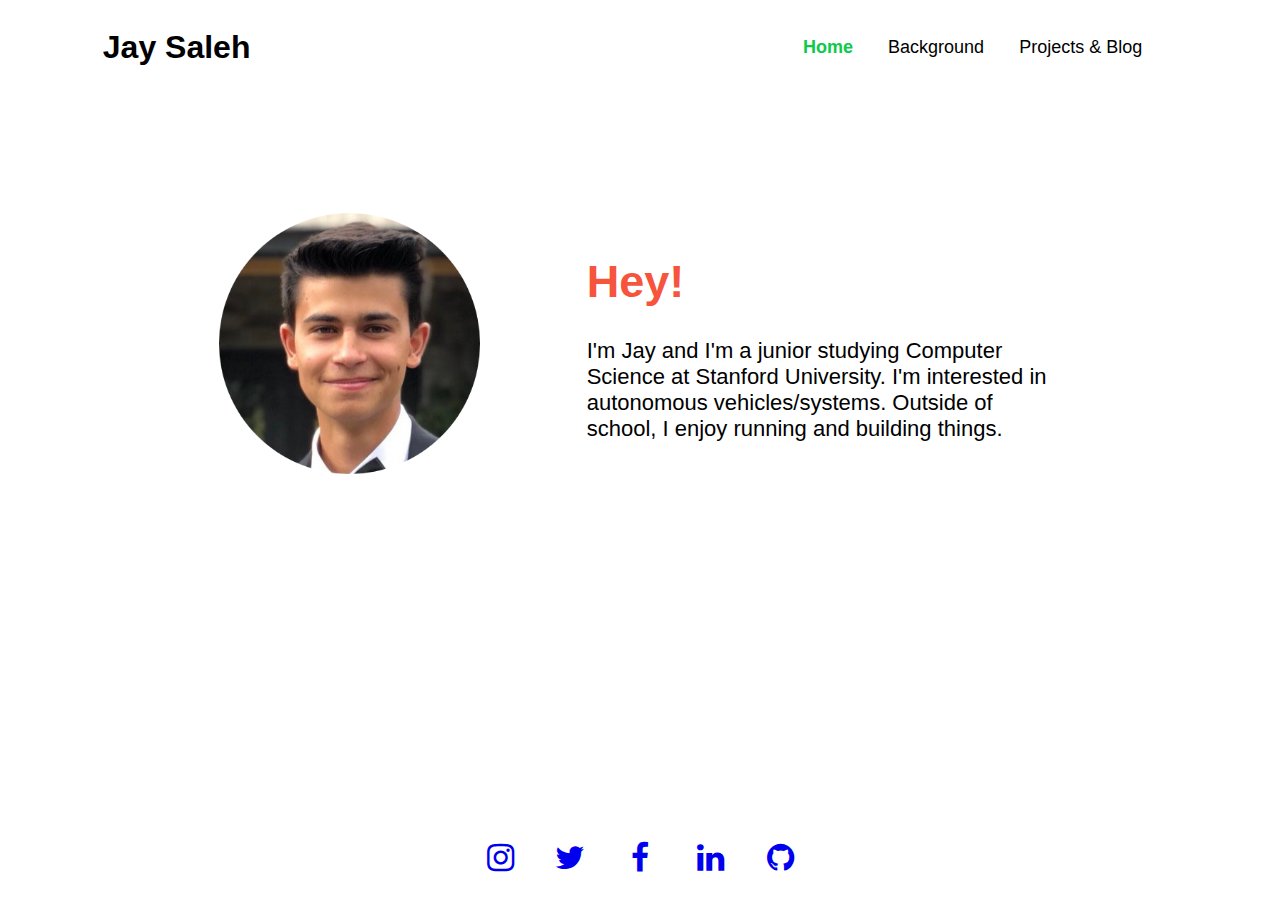
==== commit b9634ccb: "Modified servlets to return name and organized html and css files into folders" ====
--- a/portfolio/src/main/webapp/index.html
+++ b/portfolio/src/main/webapp/index.html
@@ -3,18 +3,17 @@
   <head>
     <meta charset="UTF-8">
     <title>Jay Saleh's Portfolio</title>
-    <link rel="stylesheet" href="style.css">
+    <link rel="stylesheet" href="./css/style.css">
     <link rel="stylesheet" href="https://cdnjs.cloudflare.com/ajax/libs/font-awesome/4.7.0/css/font-awesome.min.css">
-    <script src="script.js"></script>
   </head>
   <body id="container">
     <div id="content-wrap">
       <header id="header">
         <h1>Jay Saleh</h1>
         <ul>
-          <li><a href="#" id="selected">Home</a></li>
-          <li><a href="#">Background</a></li>
-          <li><a href="#">Projects & Blog</a></li>
+          <li><a href="./index.html" id="selected">Home</a></li>
+          <li><a href="./html/back.html">Background</a></li>
+          <li><a href="./html/blog.html">Projects & Blog</a></li>
         </ul>
       </header>
       <div id="body">
--- a/portfolio/src/main/webapp/css/style.css
+++ b/portfolio/src/main/webapp/css/style.css
@@ -0,0 +1,163 @@
+* {
+  font-family: Helvetica;
+}
+
+/* Container styling */
+#container {
+  position: relative;
+  min-height: 100vh;
+}
+
+#content-wrap {
+  padding-bottom: 100px;
+}
+
+/* Header styling */
+#header {
+  align-items: center;
+  display: flex;
+  flex-direction: row;
+  justify-content: space-between;
+  margin: 0 auto 0 auto;
+}
+
+#header h1 {
+  font-weight: 600;
+}
+
+#header ul {
+  display: flex;
+  flex-direction: row;
+  list-style:none;
+}
+
+#header a {
+  color: #000000;
+  font-size: 18px;
+  font-weight: 200;
+  padding-right: 35px;
+  text-decoration: none;
+}
+
+#selected {
+  color: #0cca4a !important;
+  font-weight: bold !important;
+}
+
+/* Body styling */
+#body {
+  align-items: center;
+  display: flex;
+  flex-direction: row;
+  justify-content: space-around;
+  margin: 0 auto 0 auto;
+}
+
+#body-img {
+  width: 27.5%;
+}
+
+#body-img img {
+  height: 100%;
+  width: 100%;
+}
+
+#body-text {
+  width: 50%;
+}
+
+#body-text h1{
+  color: #f6543c;
+}
+
+/* a tag styling */
+a:visited{
+  color: #000000;
+}
+
+a:hover{
+  color: #f6543c !important;
+}
+
+/* Footer styling */
+#footer {
+  align-items: center;
+  bottom: 0;
+  display: flex;
+  flex-direction: row;
+  height: 100px;
+  justify-content: center;
+  margin-left: auto;
+  margin-right: auto;
+  position: absolute;
+  width: 100%;
+}
+
+/* Social media icons styling */
+.fa {
+  font-size: 50px;
+  padding: 10px;
+  text-align: center;
+  text-decoration: none;
+  width: 50px;
+}
+
+.fa:hover {
+  color: #0cca4a !important;
+  opacity: 0.7;
+}
+
+/* Window resizing contstraints */
+@media (min-width:800px) {
+  #header {
+    width: 95% !important;
+  }
+  #body {
+    width: 85% !important;
+  }  
+  #body-text h1 {
+    font-size: 35px !important;
+  }
+  #body-text p {
+    font-size: 18px !important;
+  }
+  #body {
+    padding-top: 50px !important;
+  }
+}
+
+@media (min-width:1200px) {
+  #header {
+    width: 85% !important;
+  }
+  #body {
+    width: 75% !important;
+  }  
+  #body-text h1 {
+    font-size: 45px !important;
+  }
+  #body-text p {
+    font-size: 22px !important;
+  }
+  #body {
+    padding-top: 125px !important;
+  }
+}
+
+@media (min-width:1600px) {
+  #header {
+    width: 75% !important;
+  }
+  #body {
+    width: 60% !important;
+  }  
+  #body-text h1 {
+    font-size: 55px !important;
+  }
+  #body-text p {
+    font-size: 26px !important;
+  }
+  #body {
+    padding-top: 200px !important;
+  }
+}
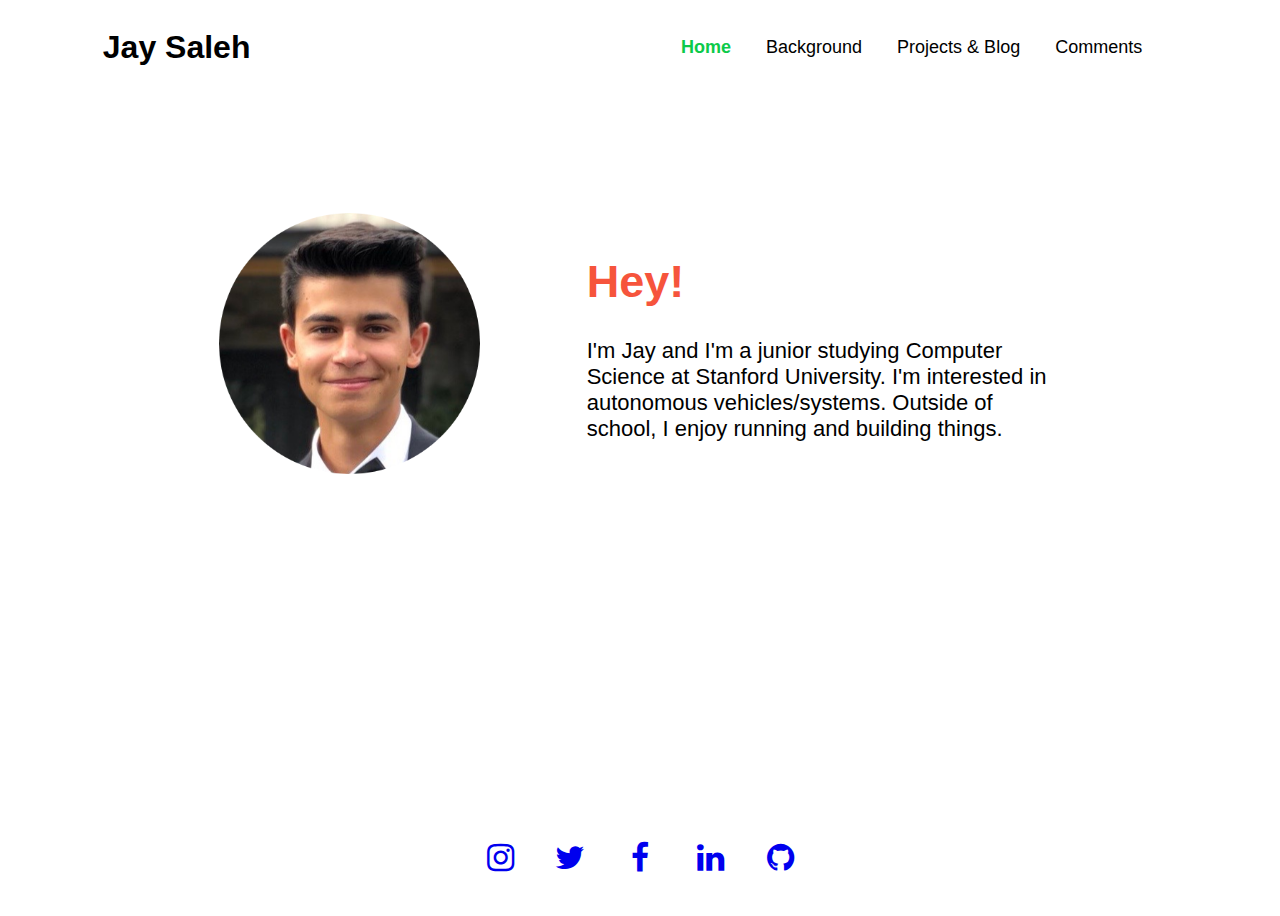
==== commit d0de3be3: "Added comments.html, comments-script.html and added functionality for fetching" ====
--- a/portfolio/src/main/webapp/index.html
+++ b/portfolio/src/main/webapp/index.html
@@ -14,6 +14,7 @@
           <li><a href="./index.html" id="selected">Home</a></li>
           <li><a href="./html/back.html">Background</a></li>
           <li><a href="./html/blog.html">Projects & Blog</a></li>
+          <li><a href="./html/comments.html">Comments</a></li>
         </ul>
       </header>
       <div id="body">
